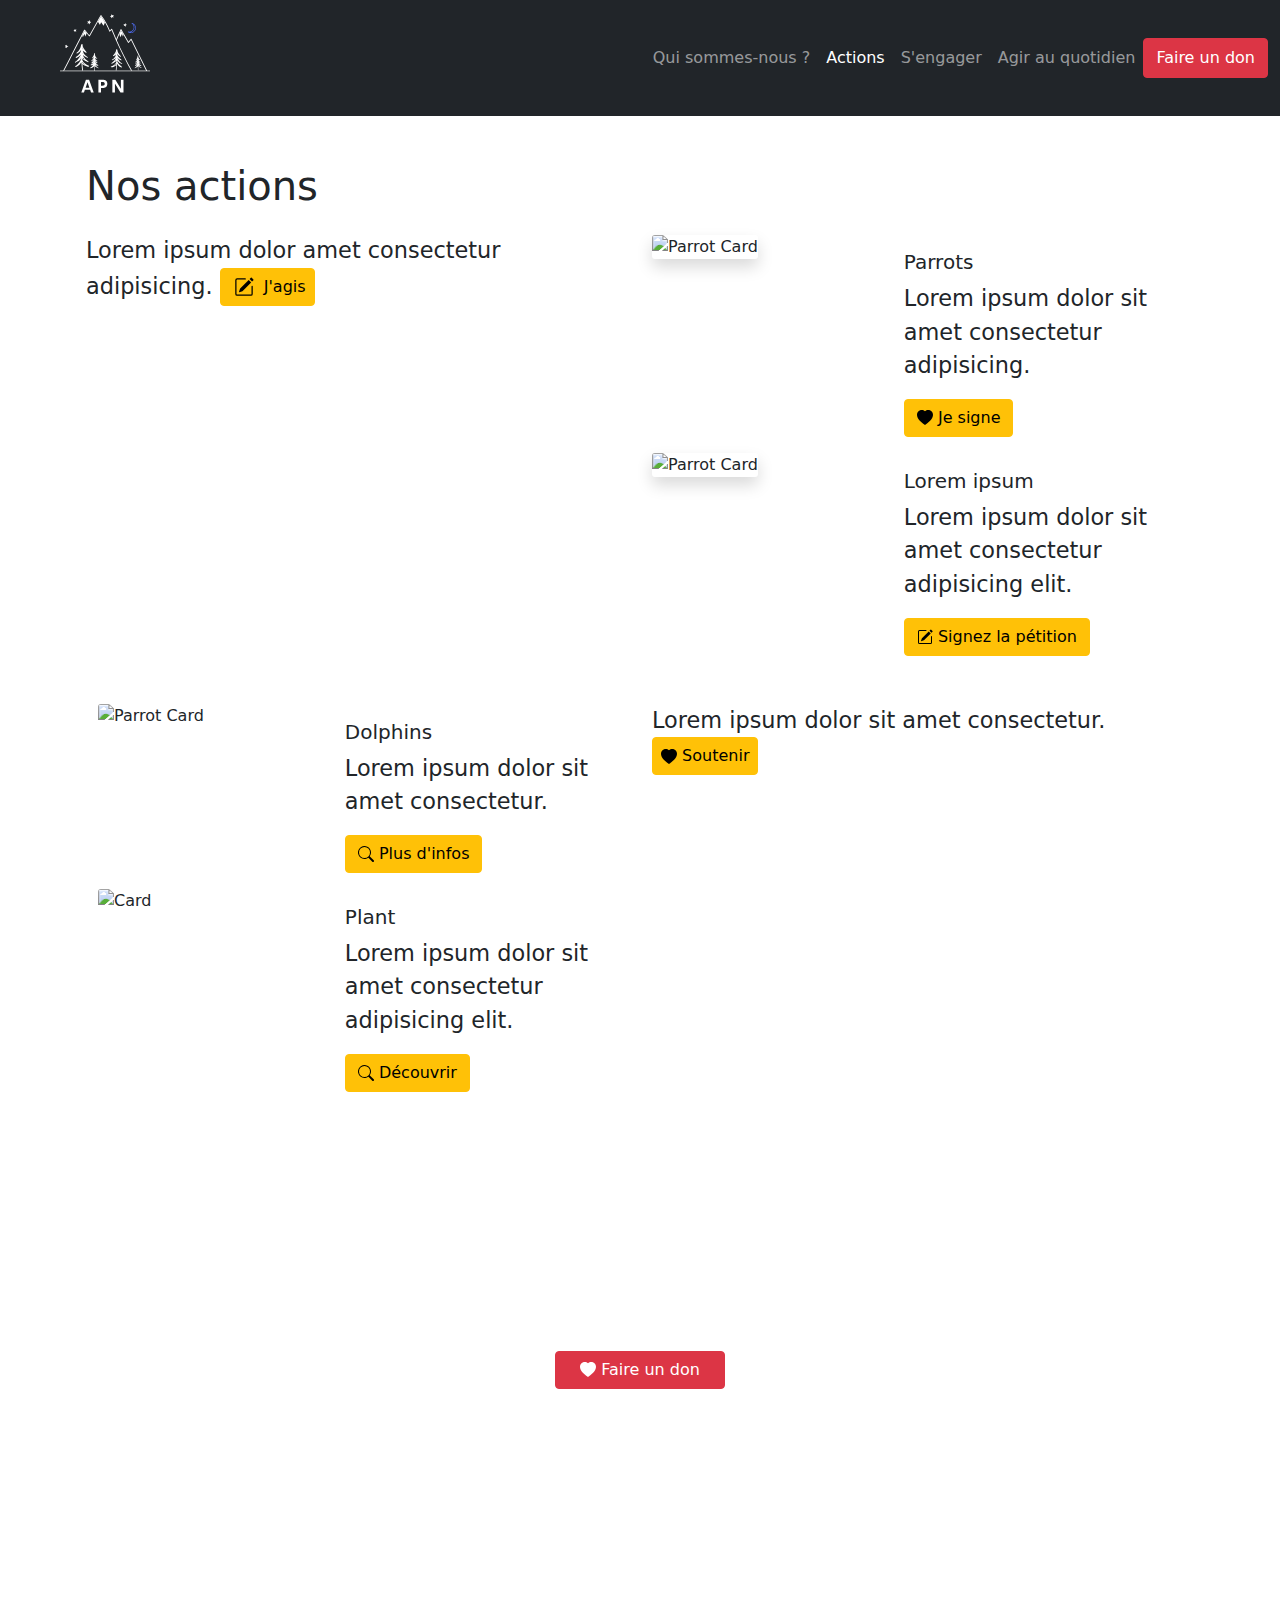
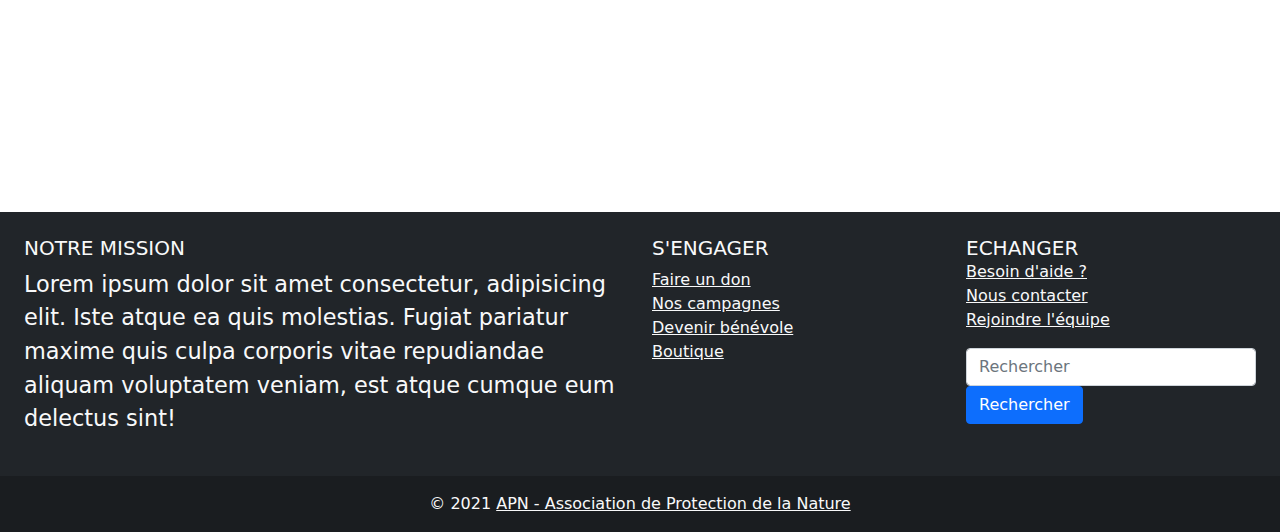
==== page1.html @ 68ce8c96 "add search form in footer" ====
<!DOCTYPE html>
<html lang="en">

<head>
  <meta charset="UTF-8">
  <meta name="viewport" content="width=device-width, initial-scale=1.0">
  <link rel="stylesheet" href="bootstrap.min.css">
  <link rel="stylesheet" href="style.css">
  <title>APN France : Nos actions</title>
  <meta name="description"
    content="L'APN œuvre pour préserver les régions et espèces sauvages menacées. Ensemble, agissons pour mettre fin à la dégradation de la nature.">
</head>

<body>
  <!-- Navbar -->
  <nav class="navbar sticky-top navbar-expand-lg navbar-dark bg-dark ml-auto">
    <div class="container-fluid">
      <a class="navbar-brand px-5" href="/Users/vince/Desktop/CODE/StudiEval1/index.html"><img width="90px"
          height="90px" src="APN-3.svg"></a>
      <button class="navbar-toggler" type="button" data-bs-toggle="collapse" data-bs-target="#navbarNavAltMarkup"
        aria-controls="navbarNavAltMarkup" aria-expanded="false" aria-label="Toggle navigation">
        <span class="navbar-toggler-icon"></span>
      </button>
      <div class="collapse navbar-collapse" id="navbarNavAltMarkup">
        <div class="navbar-nav ms-auto">
          <a class="nav-link" href="/Users/vince/Desktop/CODE/StudiEval1/index.html">Qui sommes-nous ?</a>
          <a class="nav-link active" aria-current="page" href="#">Actions</a>
          <a class="nav-link" href="#">S'engager</a>
          <a class="nav-link" href="#">Agir au quotidien</a>
          <button type="button" class="btn btn-danger navbar-btn">Faire un don</button>
        </div>
      </div>
    </div>
  </nav>
  <!-- Navbar -->

  <!-- Main -->
  <div class="container p-3">
    <h1>Nos actions</h1>
    <!-- Card left -->
    <div class="row pt-3">
      <div class="card border-0 col-6">
        <img class="card-img shadow" src="/Users/vince/Desktop/CODE/StudiEval1/little-toy-globe-with-flags.jpg"
          style="width:93%" alt="">
        <div class="">
          <p class="">Lorem ipsum dolor amet consectetur adipisicing. <a href="#" role="button"
              class="btn btn-warning px-2"><svg xmlns="http://www.w3.org/2000/svg" width="30" height="20"
                fill="currentColor" class="bi bi-pencil-square" viewBox="0 0 16 16">
                <path
                  d="M15.502 1.94a.5.5 0 0 1 0 .706L14.459 3.69l-2-2L13.502.646a.5.5 0 0 1 .707 0l1.293 1.293zm-1.75 2.456l-2-2L4.939 9.21a.5.5 0 0 0-.121.196l-.805 2.414a.25.25 0 0 0 .316.316l2.414-.805a.5.5 0 0 0 .196-.12l6.813-6.814z" />
                <path fill-rule="evenodd"
                  d="M1 13.5A1.5 1.5 0 0 0 2.5 15h11a1.5 1.5 0 0 0 1.5-1.5v-6a.5.5 0 0 0-1 0v6a.5.5 0 0 1-.5.5h-11a.5.5 0 0 1-.5-.5v-11a.5.5 0 0 1 .5-.5H9a.5.5 0 0 0 0-1H2.5A1.5 1.5 0 0 0 1 2.5v11z" />
              </svg> J'agis</a></p>
        </div>
      </div>
      <!-- Cards right -->
      <div class="card border-0 col-6">
        <div class="row no-gutters">
          <div class="col-sm-5">
            <img class="card-img shadow" src="/Users/vince/Desktop/CODE/StudiEval1/pexels-tim-mossholder-1618424.jpg"
              alt="Parrot Card">
          </div>
          <div class="col-sm-7">
            <div class="card-body p-3">
              <h5 class="card-title">Parrots</h5>
              <p class="card-text">Lorem ipsum dolor sit amet consectetur adipisicing. </p>
              <a href="#" class="btn btn-warning"><svg xmlns="http://www.w3.org/2000/svg" width="16" height="16"
                  fill="currentColor" class="bi bi-heart-fill" viewBox="0 0 16 16">
                  <path fill-rule="evenodd"
                    d="M8 1.314C12.438-3.248 23.534 4.735 8 15-7.534 4.736 3.562-3.248 8 1.314z" />
                </svg> Je signe</a>
            </div>
          </div>
          <div class="col-sm-5">
            <img class="card-img shadow" src="/Users/vince/Desktop/CODE/StudiEval1/pexels-pixabay-414837.jpg"
              alt="Parrot Card">
          </div>
          <div class="col-sm-7">
            <div class="card-body">
              <h5 class="card-title">Lorem ipsum</h5>
              <p class="card-text">Lorem ipsum dolor sit amet consectetur adipisicing elit. </p>
              <a href="#" class="btn btn-warning"><svg xmlns="http://www.w3.org/2000/svg" width="16" height="20"
                  fill="currentColor" class="bi bi-pencil-square" viewBox="0 0 16 16">
                  <path
                    d="M15.502 1.94a.5.5 0 0 1 0 .706L14.459 3.69l-2-2L13.502.646a.5.5 0 0 1 .707 0l1.293 1.293zm-1.75 2.456l-2-2L4.939 9.21a.5.5 0 0 0-.121.196l-.805 2.414a.25.25 0 0 0 .316.316l2.414-.805a.5.5 0 0 0 .196-.12l6.813-6.814z" />
                  <path fill-rule="evenodd"
                    d="M1 13.5A1.5 1.5 0 0 0 2.5 15h11a1.5 1.5 0 0 0 1.5-1.5v-6a.5.5 0 0 0-1 0v6a.5.5 0 0 1-.5.5h-11a.5.5 0 0 1-.5-.5v-11a.5.5 0 0 1 .5-.5H9a.5.5 0 0 0 0-1H2.5A1.5 1.5 0 0 0 1 2.5v11z" />
                </svg> Signez la pétition</a>
            </div>
          </div>
        </div>
      </div>
    </div>
  </div>
  <!-- Next Container -->
  <div class="container">
    <div class="row p-3">
      <!-- Cards left -->
      <div class="card border-0 col-6">
        <div class="row no-gutters">
          <div class="col-sm-5">
            <img class="card-img" src="/Users/vince/Desktop/CODE/StudiEval1/pexels-jeremy-bishop-2422915.jpg"
              alt="Parrot Card">
          </div>
          <div class="col-sm-7">
            <div class="card-body p-3">
              <h5 class="card-title">Dolphins</h5>
              <p class="card-text">Lorem ipsum dolor sit amet consectetur. </p>
              <a href="#" class="btn btn-warning"><svg xmlns="http://www.w3.org/2000/svg" width="16" height="16"
                  fill="currentColor" class="bi bi-search" viewBox="0 0 16 16">
                  <path
                    d="M11.742 10.344a6.5 6.5 0 1 0-1.397 1.398h-.001c.03.04.062.078.098.115l3.85 3.85a1 1 0 0 0 1.415-1.414l-3.85-3.85a1.007 1.007 0 0 0-.115-.1zM12 6.5a5.5 5.5 0 1 1-11 0 5.5 5.5 0 0 1 11 0z" />
                </svg> Plus d'infos</a>
            </div>
          </div>
          <div class="col-sm-5">
            <img class="card-img" src="/Users/vince/Desktop/CODE/StudiEval1/pexels-binyamin-mellish-169523.jpg"
              alt="Card">
          </div>
          <div class="col-sm-7">
            <div class="card-body">
              <h5 class="card-title">Plant</h5>
              <p class="card-text">Lorem ipsum dolor sit amet consectetur adipisicing elit. </p>
              <a href="#" class="btn btn-warning"><svg xmlns="http://www.w3.org/2000/svg" width="16" height="16"
                  fill="currentColor" class="bi bi-search" viewBox="0 0 16 16">
                  <path
                    d="M11.742 10.344a6.5 6.5 0 1 0-1.397 1.398h-.001c.03.04.062.078.098.115l3.85 3.85a1 1 0 0 0 1.415-1.414l-3.85-3.85a1.007 1.007 0 0 0-.115-.1zM12 6.5a5.5 5.5 0 1 1-11 0 5.5 5.5 0 0 1 11 0z" />
                </svg> Découvrir</a>
            </div>
          </div>
        </div>
      </div>
      <!-- Card right -->
      <div class="card border-0 col-6">
        <img class="card-img" src="/Users/vince/Desktop/CODE/StudiEval1/pexels-pixabay-207489.jpg" style="width:93%"
          alt="">
        <div class="">
          <p class="">Lorem ipsum dolor sit amet consectetur.
            <a href="#" role="button" class="btn btn-warning px-2">
              <svg xmlns="http://www.w3.org/2000/svg" width="16" height="16" fill="currentColor"
                class="bi bi-heart-fill" viewBox="0 0 16 16">
                <path fill-rule="evenodd"
                  d="M8 1.314C12.438-3.248 23.534 4.735 8 15-7.534 4.736 3.562-3.248 8 1.314z" />
              </svg> Soutenir</a>
          </p>
        </div>
      </div>
    </div>
  </div>



  <!-- Faire un don -->
  <div class="jumbotron
  bg-cover mt-5 text-white">
    <div class="container text-center py-5">
      <h1 class="display-6 mt-1 pt-1 font-weight-bold">Faîtes un don</h1>
      <p id="devise" class="display-9 font-italic mt-1 mb-2">Lorem ipsum dolor sit amet consectetur
        adipisicing elit.</p>
      <a href="#" role="button" class="btn center btn-danger mt-3 px-4"><svg xmlns="http://www.w3.org/2000/svg"
          width="16" height="16" fill="currentColor" class="bi bi-heart-fill" viewBox="0 0 16 16">
          <path fill-rule="evenodd" d="M8 1.314C12.438-3.248 23.534 4.735 8 15-7.534 4.736 3.562-3.248 8 1.314z" />
        </svg> Faire un don</a>
    </div>
  </div>

  <!-- Main -->

  <!-- Footer -->
  <footer class="bg-dark text-light footer-dark text-center text-lg-start">
    <div class="container-fluid p-4">
      <div class="row">
        <div class="col-6">
          <h5 class="text-uppercase">Notre mission</h5>
          <p>
            Lorem ipsum dolor sit amet consectetur, adipisicing elit. Iste atque ea quis
            molestias. Fugiat pariatur maxime quis culpa corporis vitae repudiandae aliquam
            voluptatem veniam, est atque cumque eum delectus sint!
          </p>
        </div>
        <div class="col-3">
          <h5 class="text-uppercase">S'engager</h5>

          <ul class="list-unstyled mb-0">
            <li>
              <a href="#!" class="text-light">Faire un don</a>
            </li>
            <li>
              <a href="#!" class="text-light">Nos campagnes</a>
            </li>
            <li>
              <a href="#!" class="text-light">Devenir bénévole</a>
            </li>
            <li>
              <a href="#!" class="text-light">Boutique</a>
            </li>
          </ul>
        </div>
        <div class="col-3">
          <h5 class="text-uppercase mb-0">Echanger</h5>
          <ul class="list-unstyled">
            <li>
              <a href="#!" class="text-light">Besoin d'aide ?</a>
            </li>
            <li>
              <a href="#!" class="text-light">Nous contacter</a>
            </li>
            <li>
              <a href="#!" class="text-light">Rejoindre l'équipe</a>
            </li>
            <li>
              <input class="form-control mt-3" type="text" placeholder="Rechercher">
            </li>
            <li>
              <button class="btn btn-primary">Rechercher</button>
            </li>
          </ul>
        </div>
      </div>
    </div>
    <div class="text-center p-3" style="background-color: rgba(0, 0, 0, 0.2)">
      © 2021
      <a class="text-light" href="#">APN - Association de Protection de la Nature</a>
    </div>
  </footer>
  <!-- Footer -->
</body>

</html>
---- style.css ----
/* Sizing*/
.jumbotron {
  height: 40rem;
}

h1 + p {
  font-size: 1.8rem;
}

h2 {
  font-size: 1.9rem;
  font-style: italic;
}

p {
  font-size: 1.4rem;
}

/* Typography */
h1, h2, h3, h4, h5, h6 { 
  font-family:font-family: "SF Pro Text","SF Pro Icons","Helvetica Neue","Helvetica","Arial",sans-serif;
}

h1, .h1, h2, .h2, h3, .h3 { 
  margin-top:30px;
} 

/* Elements */
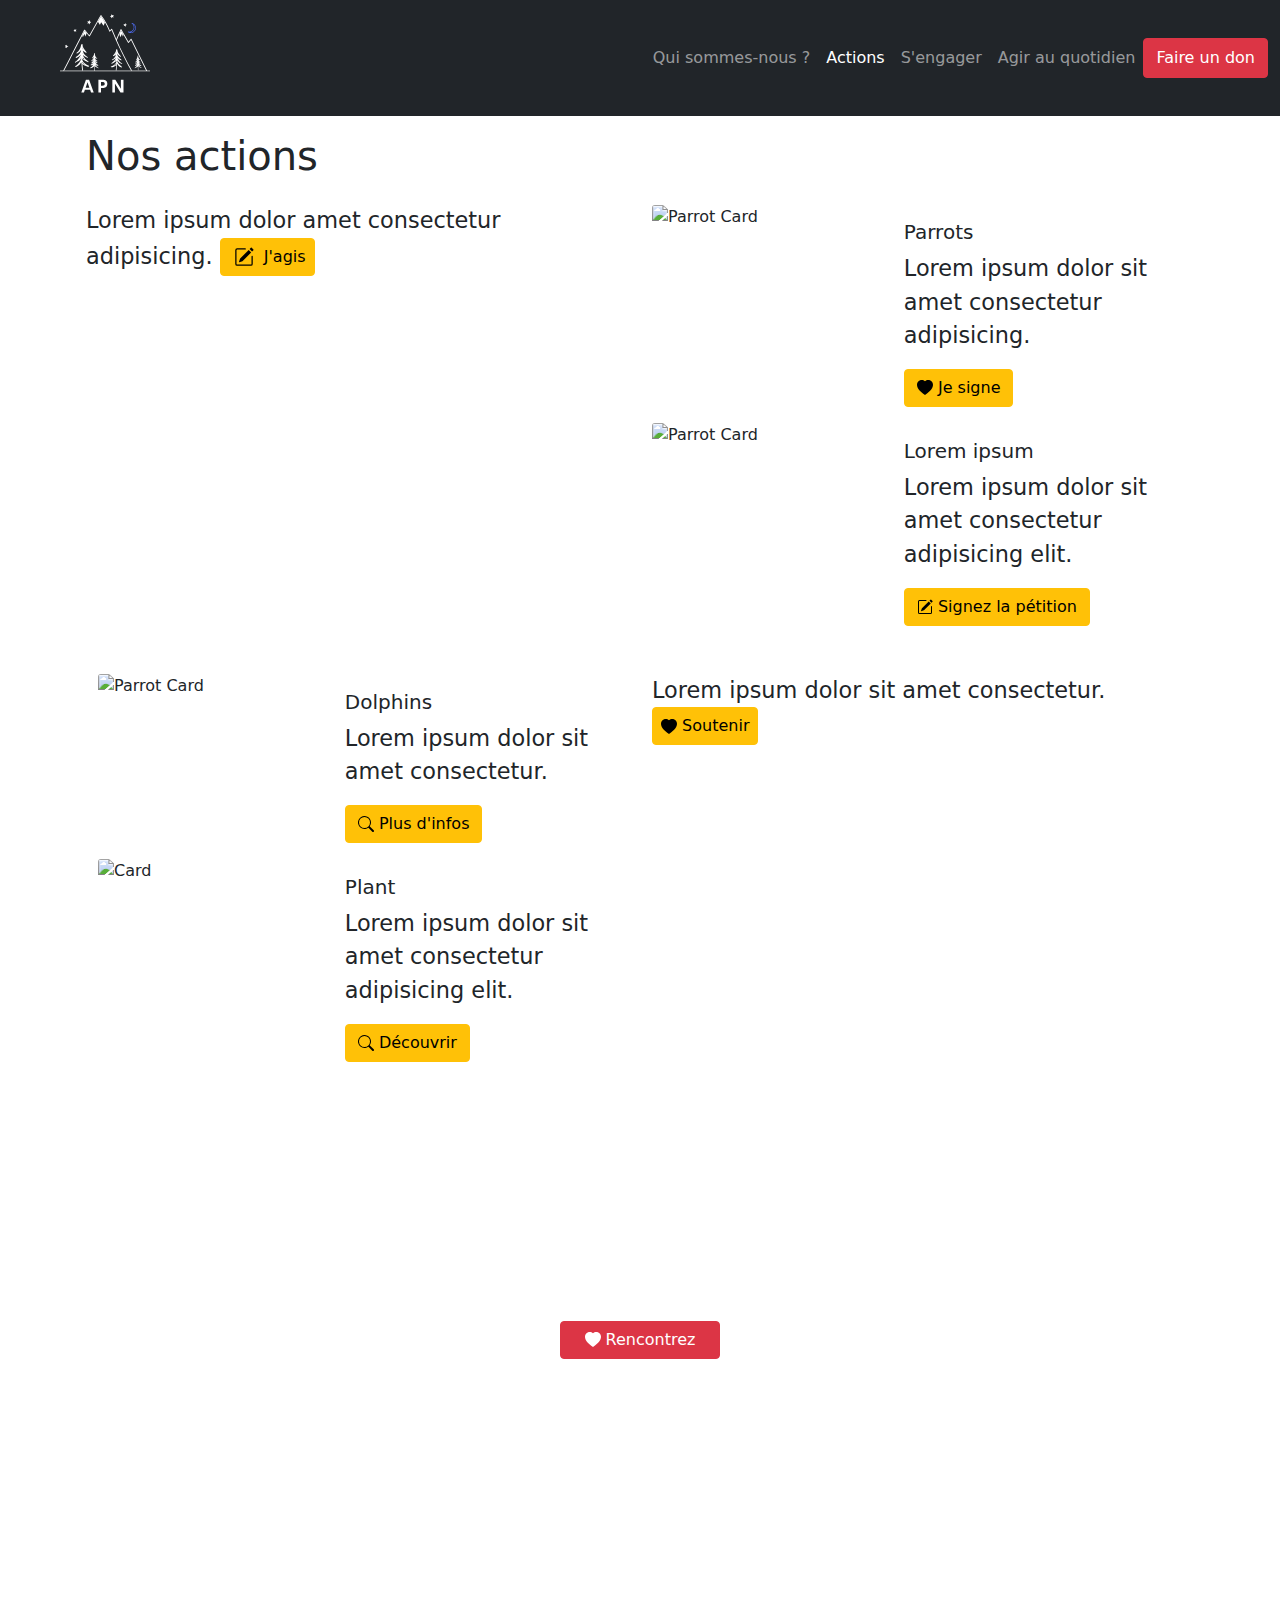
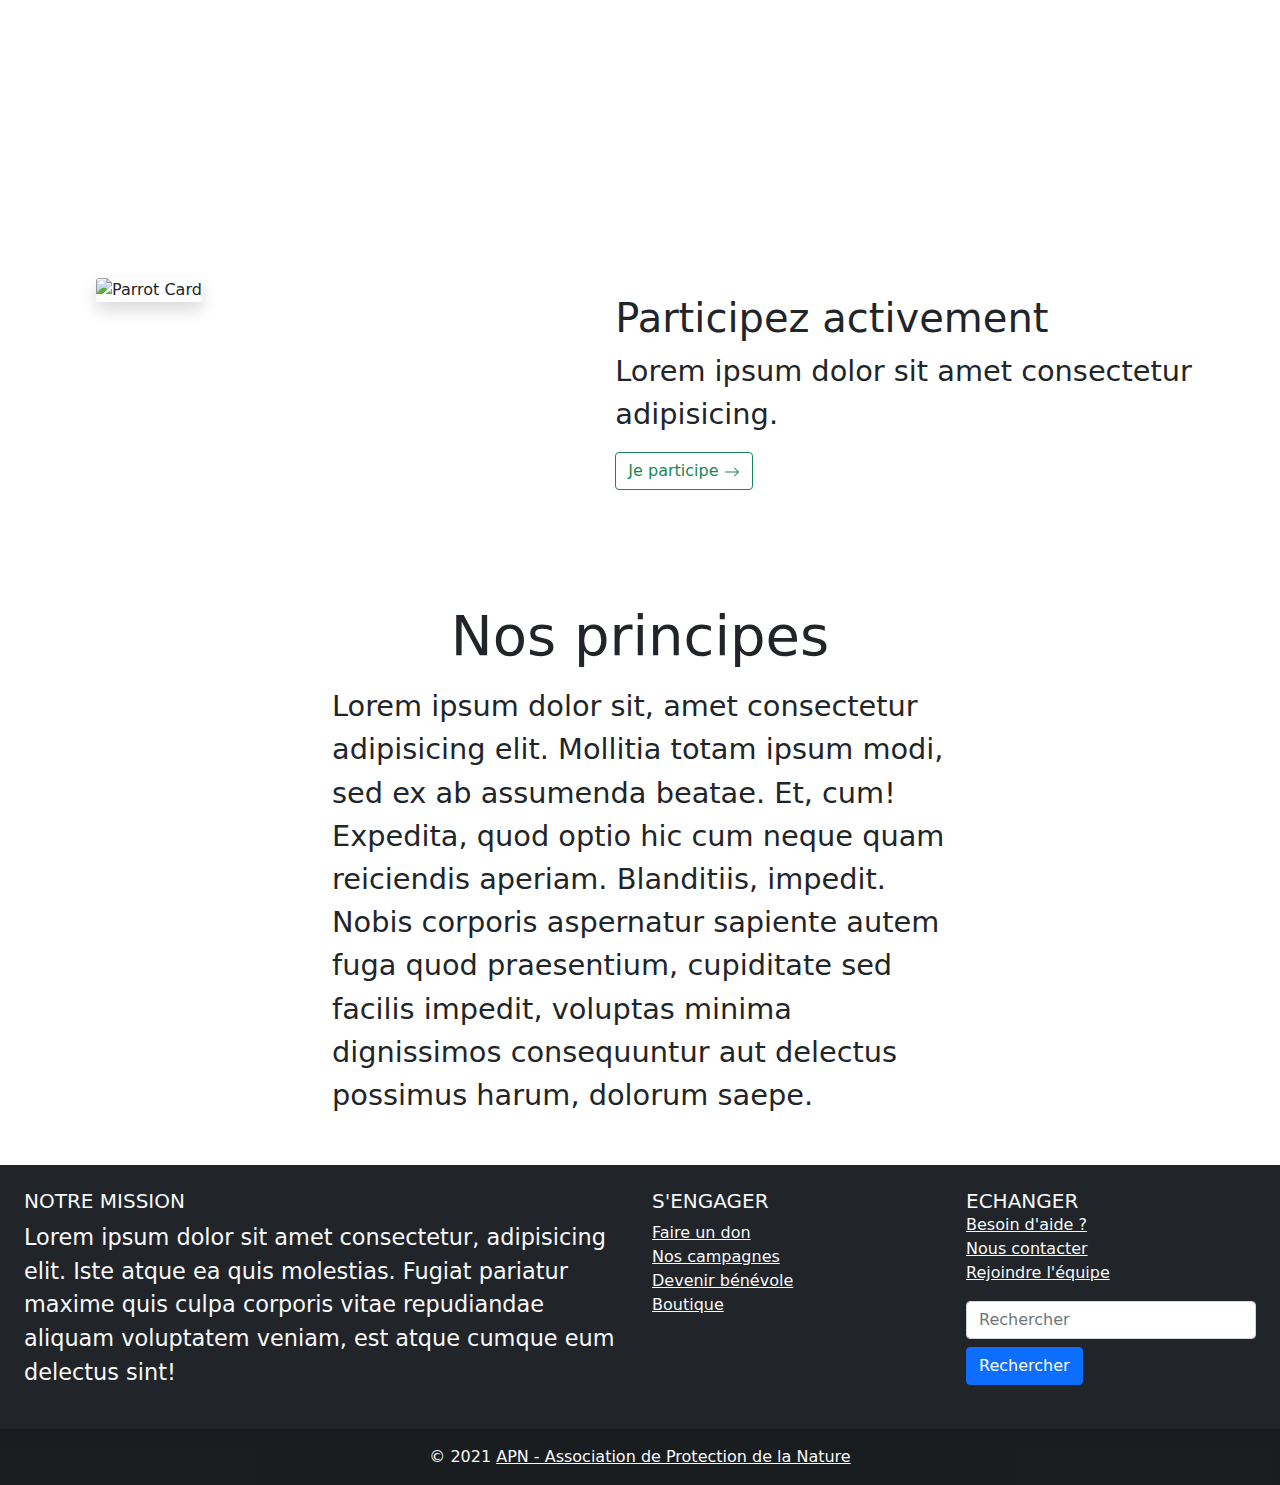
==== commit aa53fb6b: "remove mdbootstrap.." ====
--- a/page1.html
+++ b/page1.html
@@ -4,8 +4,9 @@
 <head>
   <meta charset="UTF-8">
   <meta name="viewport" content="width=device-width, initial-scale=1.0">
-  <link rel="stylesheet" href="bootstrap.min.css">
+  <!--<link rel="stylesheet" href="bootstrap.min.css">-->
   <link rel="stylesheet" href="style.css">
+  <link href="bootstrap.min.css" rel="stylesheet" />
   <title>APN France : Nos actions</title>
   <meta name="description"
     content="L'APN œuvre pour préserver les régions et espèces sauvages menacées. Ensemble, agissons pour mettre fin à la dégradation de la nature.">
@@ -39,7 +40,7 @@
     <h1>Nos actions</h1>
     <!-- Card left -->
     <div class="row pt-3">
-      <div class="card border-0 col-6">
+      <div class="card border-0 col-sm-12 col-md-10 col-lg-6 col-xl-6">
         <img class="card-img shadow" src="/Users/vince/Desktop/CODE/StudiEval1/little-toy-globe-with-flags.jpg"
           style="width:93%" alt="">
         <div class="">
@@ -54,10 +55,10 @@
         </div>
       </div>
       <!-- Cards right -->
-      <div class="card border-0 col-6">
+      <div class="card border-0 col-sm-12 col-md-10 col-lg-6 col-xl-6">
         <div class="row no-gutters">
           <div class="col-sm-5">
-            <img class="card-img shadow" src="/Users/vince/Desktop/CODE/StudiEval1/pexels-tim-mossholder-1618424.jpg"
+            <img class="card-img" src="/Users/vince/Desktop/CODE/StudiEval1/pexels-tim-mossholder-1618424.jpg"
               alt="Parrot Card">
           </div>
           <div class="col-sm-7">
@@ -72,7 +73,7 @@
             </div>
           </div>
           <div class="col-sm-5">
-            <img class="card-img shadow" src="/Users/vince/Desktop/CODE/StudiEval1/pexels-pixabay-414837.jpg"
+            <img class="card-img" src="/Users/vince/Desktop/CODE/StudiEval1/pexels-pixabay-414837.jpg"
               alt="Parrot Card">
           </div>
           <div class="col-sm-7">
@@ -96,7 +97,7 @@
   <div class="container">
     <div class="row p-3">
       <!-- Cards left -->
-      <div class="card border-0 col-6">
+      <div class="card border-0 col-sm-12 col-md-10 col-lg-6 col-xl-6">
         <div class="row no-gutters">
           <div class="col-sm-5">
             <img class="card-img" src="/Users/vince/Desktop/CODE/StudiEval1/pexels-jeremy-bishop-2422915.jpg"
@@ -131,7 +132,7 @@
         </div>
       </div>
       <!-- Card right -->
-      <div class="card border-0 col-6">
+      <div class="card border-0 col-sm-12 col-md-10 col-lg-6 col-xl-6">
         <img class="card-img" src="/Users/vince/Desktop/CODE/StudiEval1/pexels-pixabay-207489.jpg" style="width:93%"
           alt="">
         <div class="">
@@ -147,27 +148,52 @@
       </div>
     </div>
   </div>
-
-
-
-  <!-- Faire un don -->
+  <!-- Rencontrez -->
   <div class="jumbotron
-  bg-cover mt-5 text-white">
+  bg-cover mt-5 text-white" id="equipeJumbo">
     <div class="container text-center py-5">
-      <h1 class="display-6 mt-1 pt-1 font-weight-bold">Faîtes un don</h1>
+      <h1 class="display-6 mt-1 pt-1 font-weight-bold">Une équipe mobilisée</h1>
       <p id="devise" class="display-9 font-italic mt-1 mb-2">Lorem ipsum dolor sit amet consectetur
         adipisicing elit.</p>
       <a href="#" role="button" class="btn center btn-danger mt-3 px-4"><svg xmlns="http://www.w3.org/2000/svg"
           width="16" height="16" fill="currentColor" class="bi bi-heart-fill" viewBox="0 0 16 16">
           <path fill-rule="evenodd" d="M8 1.314C12.438-3.248 23.534 4.735 8 15-7.534 4.736 3.562-3.248 8 1.314z" />
-        </svg> Faire un don</a>
-    </div>
+        </svg> Rencontrez</a>
+    </div>
+  </div>
+  <!-- Participez -->
+  <div class="card border-0 col-12 p-5 m-5">
+    <div class="row no-gutters">
+      <div class="col-sm-5">
+        <img class="card-img shadow" src="/Users/vince/Desktop/CODE/StudiEval1/pexels-rebecca-zaal-764681.jpg"
+          alt="Parrot Card">
+      </div>
+      <div class="col-sm-7">
+        <div class="card-body p-3">
+          <h1 class="card-title ">Participez activement</h1>
+          <p class="card-text">Lorem ipsum dolor sit amet consectetur adipisicing. </p>
+          <a href="#" class="btn btn-outline-success">Je participe <svg xmlns="http://www.w3.org/2000/svg" width="16"
+              height="16" fill="currentColor" class="bi bi-arrow-right" viewBox="0 0 16 16">
+              <path fill-rule="evenodd"
+                d="M1 8a.5.5 0 0 1 .5-.5h11.793l-3.147-3.146a.5.5 0 0 1 .708-.708l4 4a.5.5 0 0 1 0 .708l-4 4a.5.5 0 0 1-.708-.708L13.293 8.5H1.5A.5.5 0 0 1 1 8z" />
+            </svg></a>
+        </div>
+      </div>
+    </div>
+  </div>
+  <div class="container col-6">
+    <h1 class="display-4 text-center mt-5">Nos principes</h1>
+    <p class="mt-3">Lorem ipsum dolor sit, amet consectetur adipisicing elit. Mollitia totam ipsum modi, sed ex ab
+      assumenda beatae.
+      Et, cum! Expedita, quod optio hic cum neque quam reiciendis aperiam. Blanditiis, impedit. Nobis corporis
+      aspernatur sapiente autem fuga quod praesentium, cupiditate sed
+      facilis impedit, voluptas minima dignissimos consequuntur aut delectus possimus harum, dolorum saepe.</p>
   </div>
 
   <!-- Main -->
 
   <!-- Footer -->
-  <footer class="bg-dark text-light footer-dark text-center text-lg-start">
+  <footer class="bg-dark text-light footer-dark text-center text-lg-start mt-5">
     <div class="container-fluid p-4">
       <div class="row">
         <div class="col-6">
@@ -212,7 +238,7 @@
               <input class="form-control mt-3" type="text" placeholder="Rechercher">
             </li>
             <li>
-              <button class="btn btn-primary">Rechercher</button>
+              <button class="btn mt-2 btn-primary">Rechercher</button>
             </li>
           </ul>
         </div>
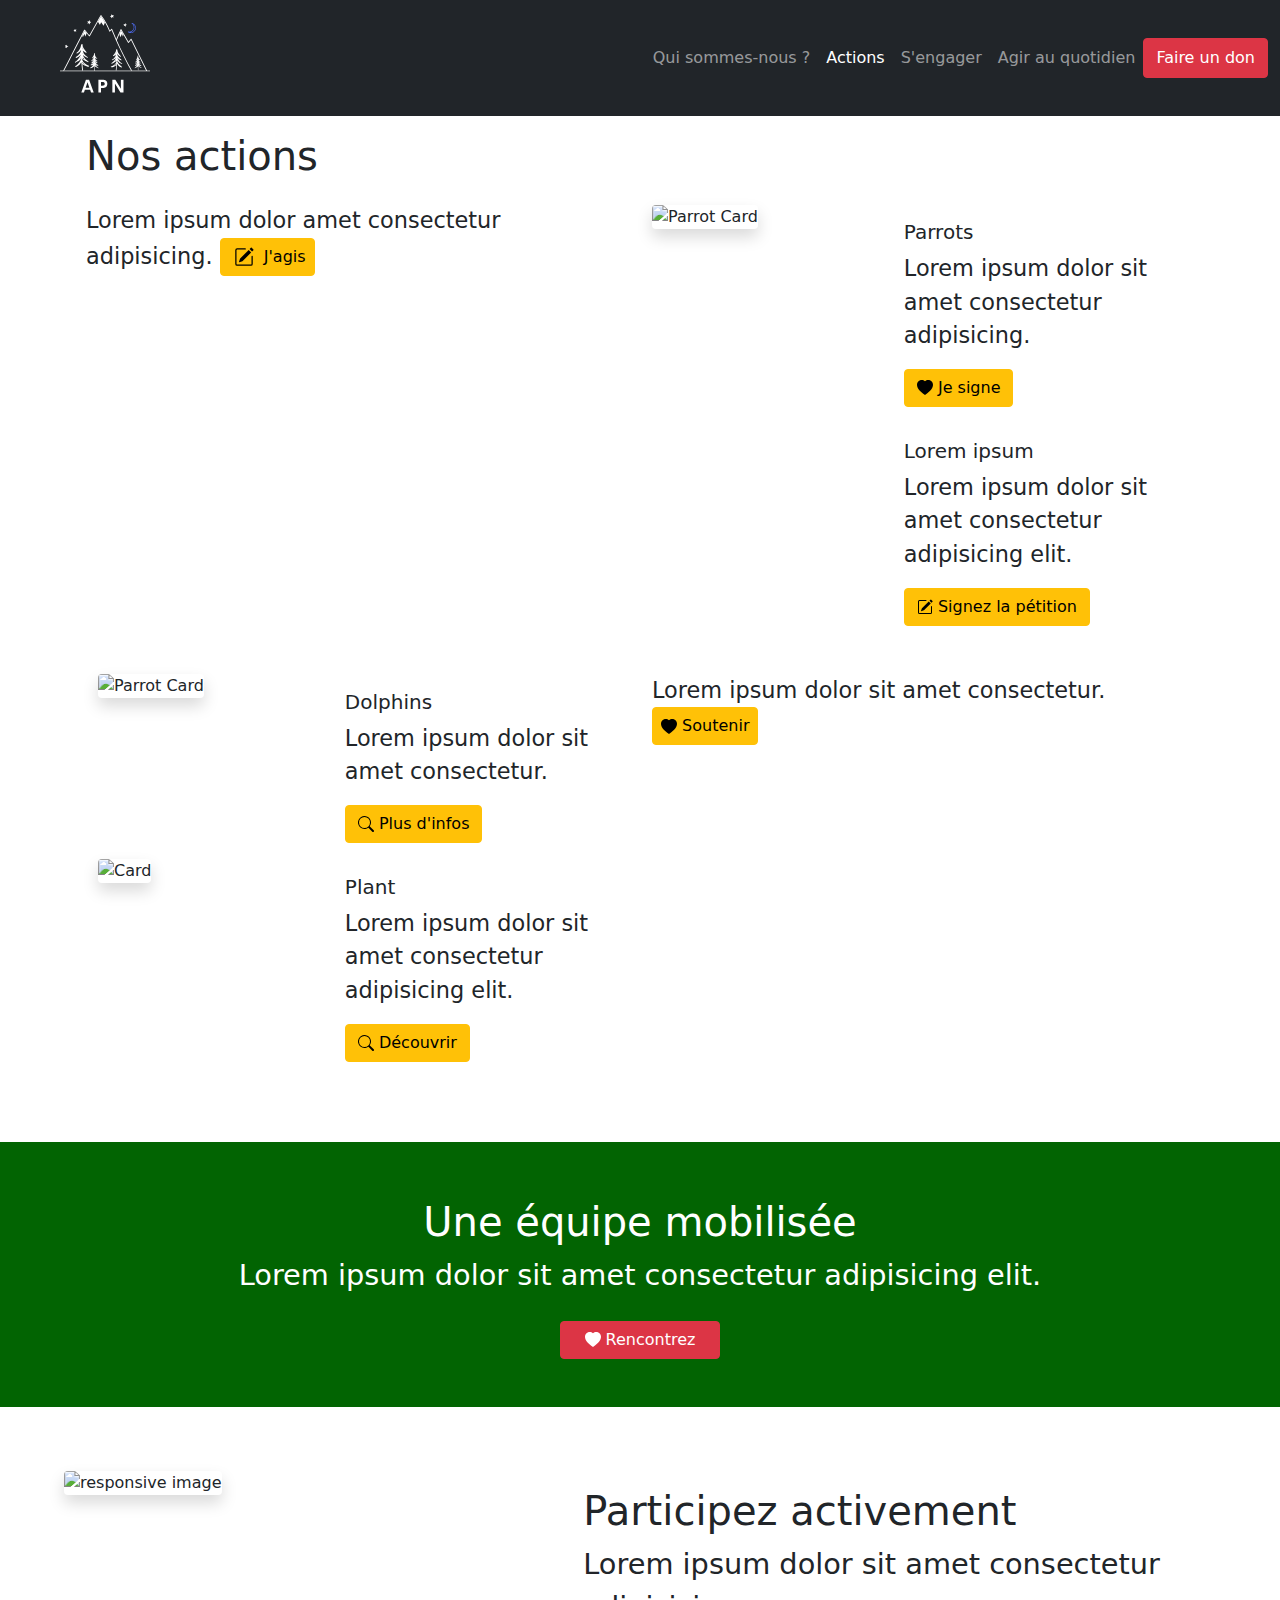
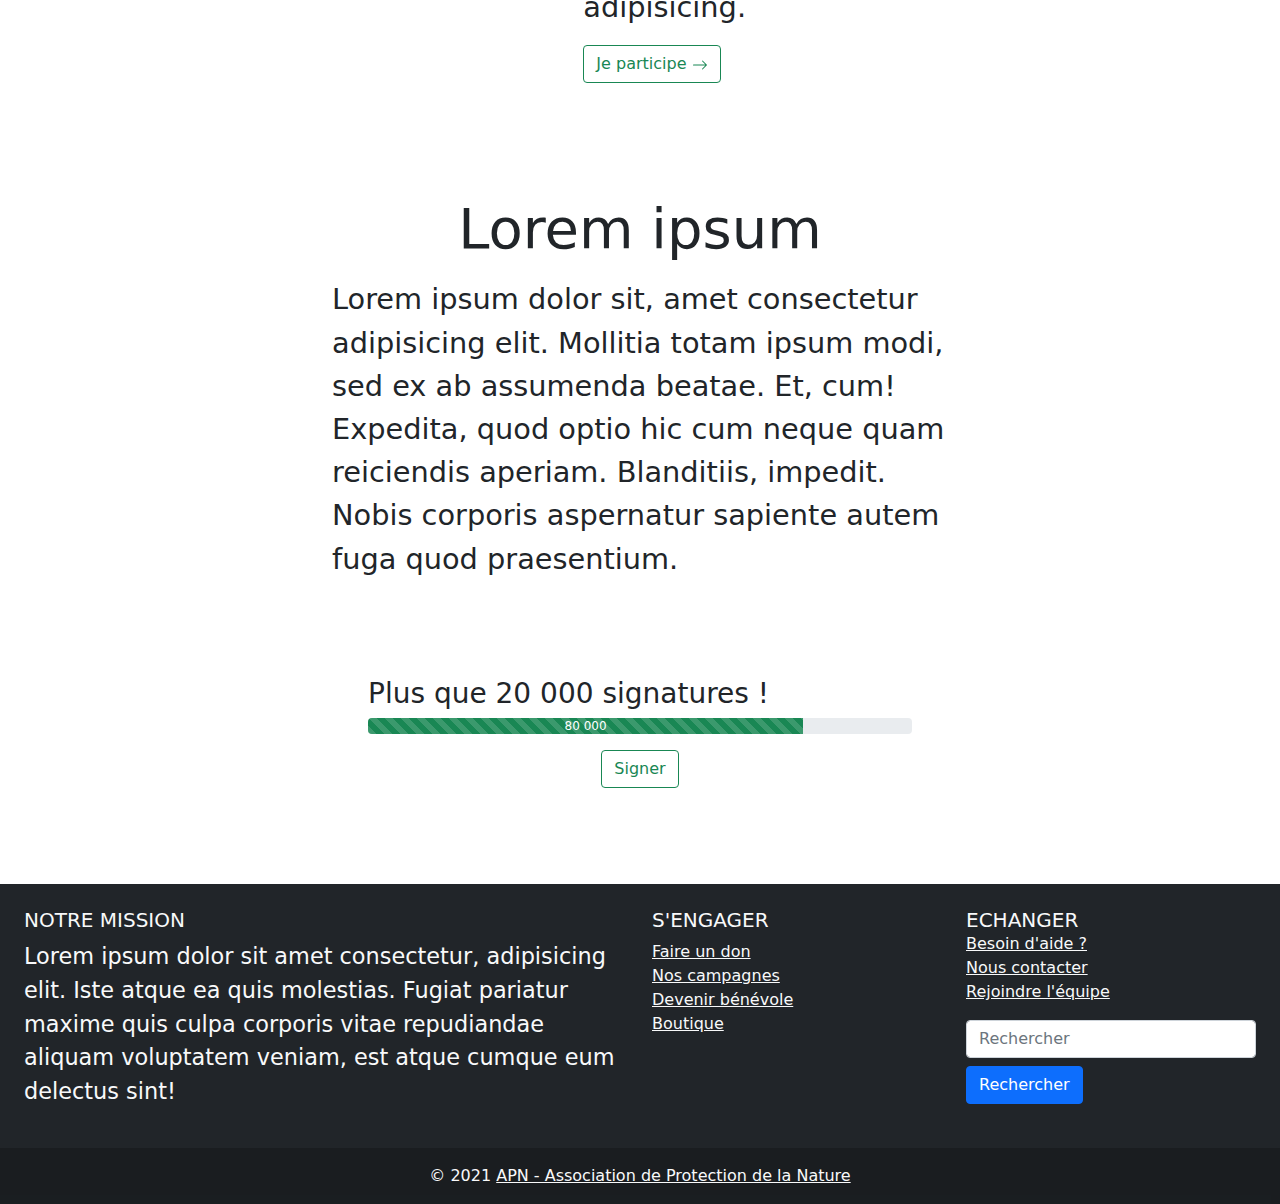
==== commit 62431e01: "add map + progress-bar + responsive improvements" ====
--- a/page1.html
+++ b/page1.html
@@ -4,7 +4,6 @@
 <head>
   <meta charset="UTF-8">
   <meta name="viewport" content="width=device-width, initial-scale=1.0">
-  <!--<link rel="stylesheet" href="bootstrap.min.css">-->
   <link rel="stylesheet" href="style.css">
   <link href="bootstrap.min.css" rel="stylesheet" />
   <title>APN France : Nos actions</title>
@@ -16,15 +15,14 @@
   <!-- Navbar -->
   <nav class="navbar sticky-top navbar-expand-lg navbar-dark bg-dark ml-auto">
     <div class="container-fluid">
-      <a class="navbar-brand px-5" href="/Users/vince/Desktop/CODE/StudiEval1/index.html"><img width="90px"
-          height="90px" src="APN-3.svg"></a>
+      <a class="navbar-brand px-5" href="index.html"><img width="90px" height="90px" src="APN-3.svg"></a>
       <button class="navbar-toggler" type="button" data-bs-toggle="collapse" data-bs-target="#navbarNavAltMarkup"
         aria-controls="navbarNavAltMarkup" aria-expanded="false" aria-label="Toggle navigation">
         <span class="navbar-toggler-icon"></span>
       </button>
       <div class="collapse navbar-collapse" id="navbarNavAltMarkup">
         <div class="navbar-nav ms-auto">
-          <a class="nav-link" href="/Users/vince/Desktop/CODE/StudiEval1/index.html">Qui sommes-nous ?</a>
+          <a class="nav-link" href="index.html">Qui sommes-nous ?</a>
           <a class="nav-link active" aria-current="page" href="#">Actions</a>
           <a class="nav-link" href="#">S'engager</a>
           <a class="nav-link" href="#">Agir au quotidien</a>
@@ -40,9 +38,8 @@
     <h1>Nos actions</h1>
     <!-- Card left -->
     <div class="row pt-3">
-      <div class="card border-0 col-sm-12 col-md-10 col-lg-6 col-xl-6">
-        <img class="card-img shadow" src="/Users/vince/Desktop/CODE/StudiEval1/little-toy-globe-with-flags.jpg"
-          style="width:93%" alt="">
+      <div class="card border-0 col-sm-12 col-md-12 col-lg-6 col-xl-6">
+        <img class="card-img shadow" src="little-toy-globe-with-flags.jpg" style="width:93%" alt="">
         <div class="">
           <p class="">Lorem ipsum dolor amet consectetur adipisicing. <a href="#" role="button"
               class="btn btn-warning px-2"><svg xmlns="http://www.w3.org/2000/svg" width="30" height="20"
@@ -55,11 +52,10 @@
         </div>
       </div>
       <!-- Cards right -->
-      <div class="card border-0 col-sm-12 col-md-10 col-lg-6 col-xl-6">
+      <div class="card border-0 col-sm-12 col-md-12 col-lg-6 col-xl-6">
         <div class="row no-gutters">
           <div class="col-sm-5">
-            <img class="card-img" src="/Users/vince/Desktop/CODE/StudiEval1/pexels-tim-mossholder-1618424.jpg"
-              alt="Parrot Card">
+            <img class="card-img shadow rounded" src="pexels-tim-mossholder-1618424.jpg" alt="Parrot Card">
           </div>
           <div class="col-sm-7">
             <div class="card-body p-3">
@@ -73,8 +69,7 @@
             </div>
           </div>
           <div class="col-sm-5">
-            <img class="card-img" src="/Users/vince/Desktop/CODE/StudiEval1/pexels-pixabay-414837.jpg"
-              alt="Parrot Card">
+            <img class="card-img shadow rounded" src="pexels-pixabay-414837.jpg" alt="">
           </div>
           <div class="col-sm-7">
             <div class="card-body">
@@ -97,11 +92,10 @@
   <div class="container">
     <div class="row p-3">
       <!-- Cards left -->
-      <div class="card border-0 col-sm-12 col-md-10 col-lg-6 col-xl-6">
+      <div class="card border-0 col-sm-12 col-md-12 col-lg-6 col-xl-6">
         <div class="row no-gutters">
           <div class="col-sm-5">
-            <img class="card-img" src="/Users/vince/Desktop/CODE/StudiEval1/pexels-jeremy-bishop-2422915.jpg"
-              alt="Parrot Card">
+            <img class="card-img shadow rounded" src="pexels-jeremy-bishop-2422915.jpg" alt="Parrot Card">
           </div>
           <div class="col-sm-7">
             <div class="card-body p-3">
@@ -115,8 +109,7 @@
             </div>
           </div>
           <div class="col-sm-5">
-            <img class="card-img" src="/Users/vince/Desktop/CODE/StudiEval1/pexels-binyamin-mellish-169523.jpg"
-              alt="Card">
+            <img class="card-img shadow rounded" src="pexels-binyamin-mellish-169523.jpg" alt="Card">
           </div>
           <div class="col-sm-7">
             <div class="card-body">
@@ -132,9 +125,8 @@
         </div>
       </div>
       <!-- Card right -->
-      <div class="card border-0 col-sm-12 col-md-10 col-lg-6 col-xl-6">
-        <img class="card-img" src="/Users/vince/Desktop/CODE/StudiEval1/pexels-pixabay-207489.jpg" style="width:93%"
-          alt="">
+      <div class="card border-0 col-sm-12 col-md-12 col-lg-6 col-xl-6">
+        <img class="card-img shadow rounded" src="pexels-pixabay-207489.jpg" style="width:93%" alt="">
         <div class="">
           <p class="">Lorem ipsum dolor sit amet consectetur.
             <a href="#" role="button" class="btn btn-warning px-2">
@@ -162,13 +154,12 @@
     </div>
   </div>
   <!-- Participez -->
-  <div class="card border-0 col-12 p-5 m-5">
+  <div class="card border-0 col-12 p-5 m-3">
     <div class="row no-gutters">
-      <div class="col-sm-5">
-        <img class="card-img shadow" src="/Users/vince/Desktop/CODE/StudiEval1/pexels-rebecca-zaal-764681.jpg"
-          alt="Parrot Card">
-      </div>
-      <div class="col-sm-7">
+      <div class="col-lg-5 col-md-5 col-sm-12">
+        <img class="card-img shadow rounded" src="pexels-rebecca-zaal-764681.jpg" alt="responsive image">
+      </div>
+      <div class="col-lg-7 col-md-7 col-sm-12">
         <div class="card-body p-3">
           <h1 class="card-title ">Participez activement</h1>
           <p class="card-text">Lorem ipsum dolor sit amet consectetur adipisicing. </p>
@@ -181,15 +172,23 @@
       </div>
     </div>
   </div>
-  <div class="container col-6">
-    <h1 class="display-4 text-center mt-5">Nos principes</h1>
+  <div class="container col-lg-6 col-md-10 col-sm-12">
+    <h1 class="display-4 text-center mt-5">Lorem ipsum</h1>
     <p class="mt-3">Lorem ipsum dolor sit, amet consectetur adipisicing elit. Mollitia totam ipsum modi, sed ex ab
       assumenda beatae.
       Et, cum! Expedita, quod optio hic cum neque quam reiciendis aperiam. Blanditiis, impedit. Nobis corporis
-      aspernatur sapiente autem fuga quod praesentium, cupiditate sed
-      facilis impedit, voluptas minima dignissimos consequuntur aut delectus possimus harum, dolorum saepe.</p>
-  </div>
-
+      aspernatur sapiente autem fuga quod praesentium.</p>
+  </div>
+  <div class="container col-lg-6 col-md-10 col-sm-12 mt-5 p-5">
+    <h3>Plus que 20 000 signatures !</h3>
+    <div class="progress">
+      <div class="progress-bar progress-bar-striped progress-bar-animated bg-success" role="progressbar"
+        style="width: 80%;" aria-valuenow="50" aria-valuemin="0" aria-valuemax="100">80 000</div>
+    </div>
+    <div class="col text-center">
+      <button type="button" class="btn btn-outline-success mt-3 text-center">Signer</button>
+    </div>
+  </div>
   <!-- Main -->
 
   <!-- Footer -->
--- a/style.css
+++ b/style.css
@@ -1,6 +1,15 @@
 /* Sizing*/
+#hero {
+  height: 44rem;
+  background-size: auto 100%;
+}
+
+#equipeJumbo {
+  background-color: rgb(2, 100, 2);
+}
+
 .jumbotron {
-  height: 40rem;
+  background-color: rgb(3, 169, 219);
 }
 
 h1 + p {
@@ -25,4 +34,4 @@
   margin-top:30px;
 } 
 
-/* Elements */+/* Elements */
